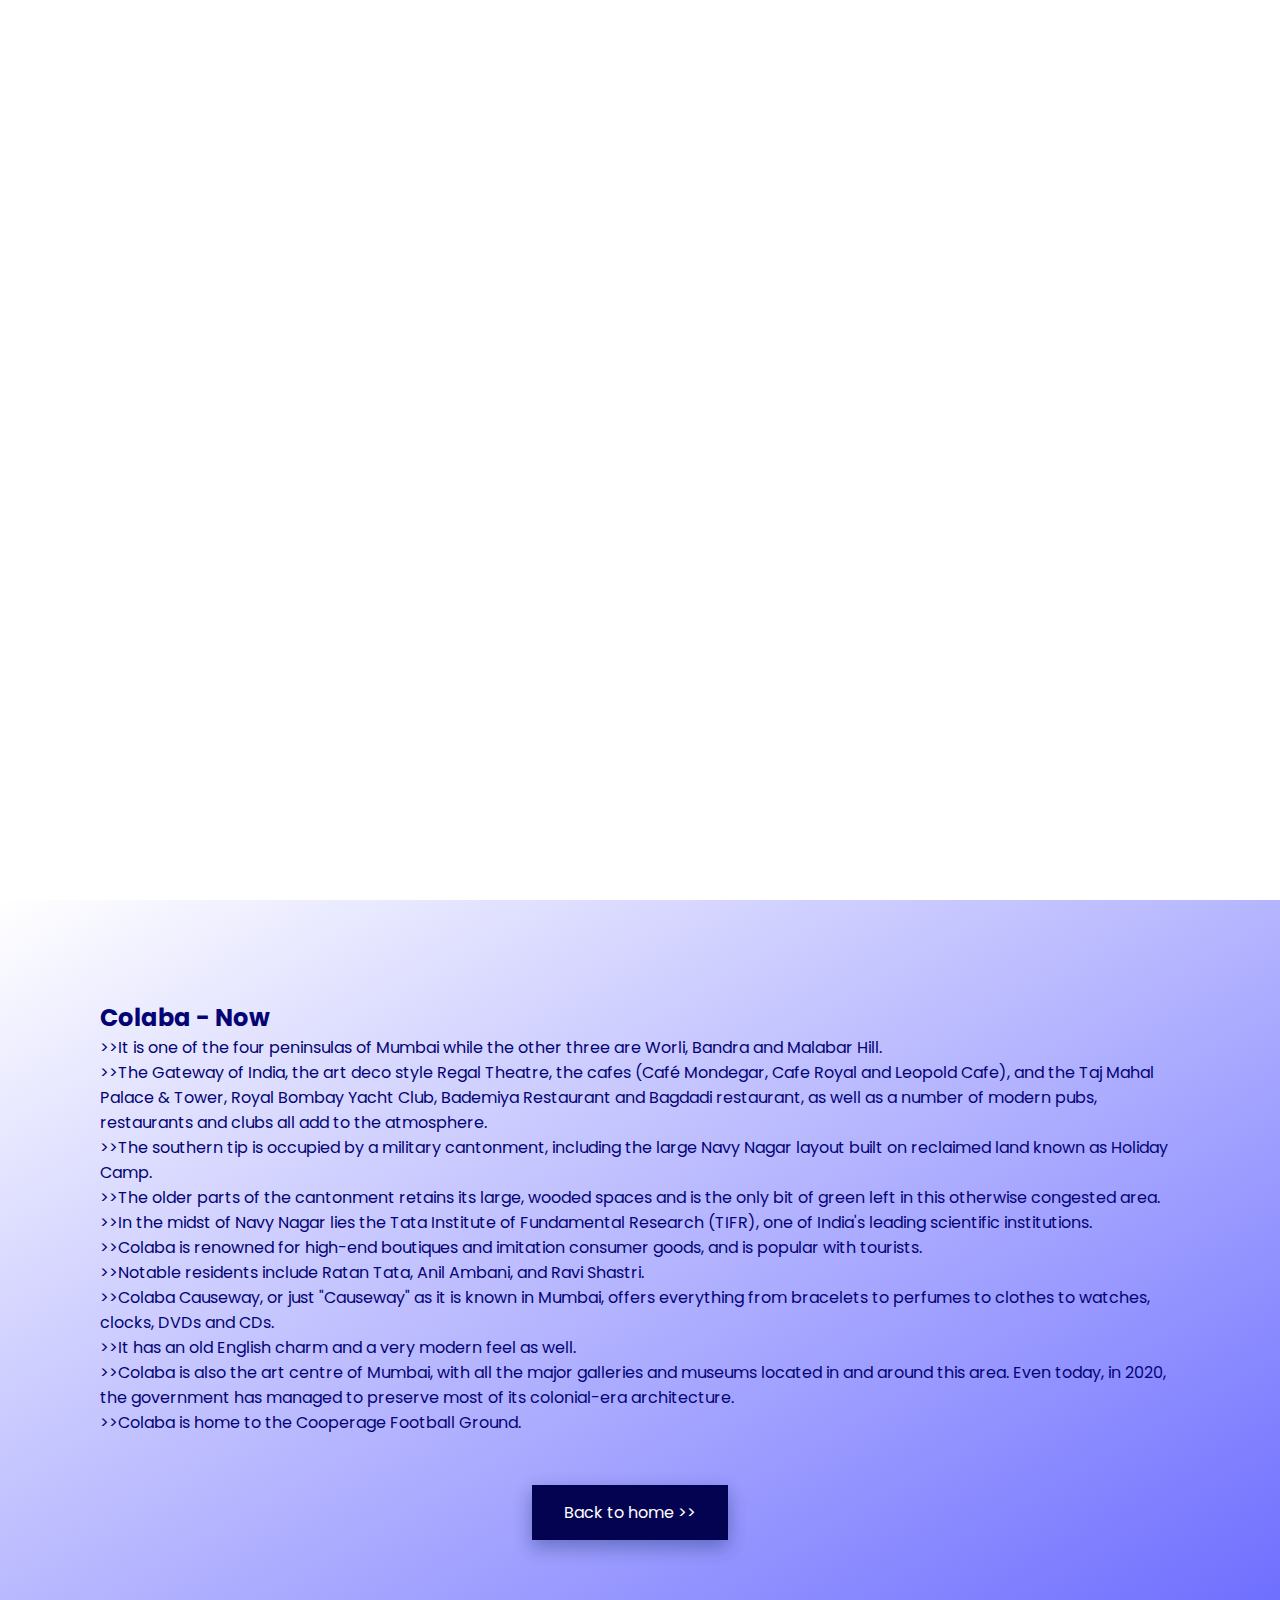
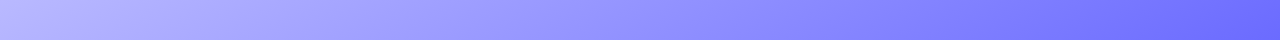
==== colabanow.html @ d99b498b "uploaded 13 html files and one css file" ====
<!DOCTYPE html>
<html lang="en">
<head>
  <meta charset="UTF-8">
  <meta http-equiv="X-UA-Compatible" content="IE=edge">
  <meta name="viewport" content="width=device-width, initial-scale=1.0">
  <title>Colaba-now</title>
  <link rel="stylesheet" href="style.css">

  <link rel="apple-touch-icon" sizes="180x180" href="img/apple-touch-icon.png">
  <link rel="icon" type="image/png" sizes="32x32" href="img/favicon-32x32.png">
  <link rel="icon" type="image/png" sizes="16x16" href="img/favicon-16x16.png">

</head>
<body>
  <div id="header"></div>
  <section>
    <h2>Colaba - Now </h2>
    <p>
      >>It is one of the four peninsulas of Mumbai while the other three are Worli, Bandra and Malabar Hill. <br>
      >>The Gateway of India, the art deco style Regal Theatre, the cafes (Café Mondegar, Cafe Royal and Leopold Cafe), and the Taj Mahal Palace & Tower, Royal Bombay Yacht Club, Bademiya Restaurant and Bagdadi restaurant, as well as a number of modern pubs, restaurants and clubs all add to the atmosphere. <br>
      >>The southern tip is occupied by a military cantonment, including the large Navy Nagar layout built on reclaimed land known as Holiday Camp. <br>
      >>The older parts of the cantonment retains its large, wooded spaces and is the only bit of green left in this otherwise congested area. <br> 
      >>In the midst of Navy Nagar lies the Tata Institute of Fundamental Research (TIFR), one of India's leading scientific institutions. <br>
      >>Colaba is renowned for high-end boutiques and imitation consumer goods, and is popular with tourists. <br>
      >>Notable residents include Ratan Tata, Anil Ambani, and Ravi Shastri. <br>
      >>Colaba Causeway, or just "Causeway" as it is known in Mumbai, offers everything from bracelets to perfumes to clothes to watches, clocks, DVDs and CDs. <br>
      >>It has an old English charm and a very modern feel as well. <br>
      >>Colaba is also the art centre of Mumbai, with all the major galleries and museums located in and around this area. Even today, in 2020, the government has managed to preserve most of its colonial-era architecture. <br>
      >>Colaba is home to the Cooperage Football Ground.
    </p>
    <style>
    #header{
      position: relative;
      width: 150% ;
      height: 100vh ;
      background: url('images/colabanow.png');
      background-repeat: no-repeat;
      background-size: cover;
      background-attachment: fixed;
      background-position: center;
    }
    </style>
    <button class="button" href ="home.html"> Back to home >> </button>

</section>

<script type="text/javascript">
  const bg = document.getElementById('header');
  window.addEventListener('scroll',function(){
    bg.style.backgroundSize = 160 - +window.pageYOffset/12 +'%' ;
   
  })
</script>
</body>
</html>
---- style.css ----
@import url('https://fonts.googleapis.com/css?family=Poppins:300,400,500,600,700&display=swap');
*{
  margin: 0;
  padding: 0;
  box-sizing: border-box;
  font-family: 'Poppins',sans-serif;

}

section{
  padding: 100px;
  color: rgb(4, 4, 117);
  background-image: linear-gradient(to bottom right , white,rgba(0, 0, 255, 0.581));
}

.button{
  background-color: rgb(3, 3, 82);

  border: none;
  color: white;
  padding: 15px 32px;
  text-align: center;
  text-decoration: none;
  display: inline-block;
  font-size: 16px;
  margin-top: 50px;
  margin-left: 40%;
  box-shadow: 0 8px 16px 0 rgba(3, 58, 146, 0.2), 0 6px 20px 0 rgba(0,0,0,0.19);
}

.button:hover {
  box-shadow: 0 12px 16px 0 rgba(0,0,0,0.24), 0 17px 50px 0 rgba(0,0,0,0.19);
}
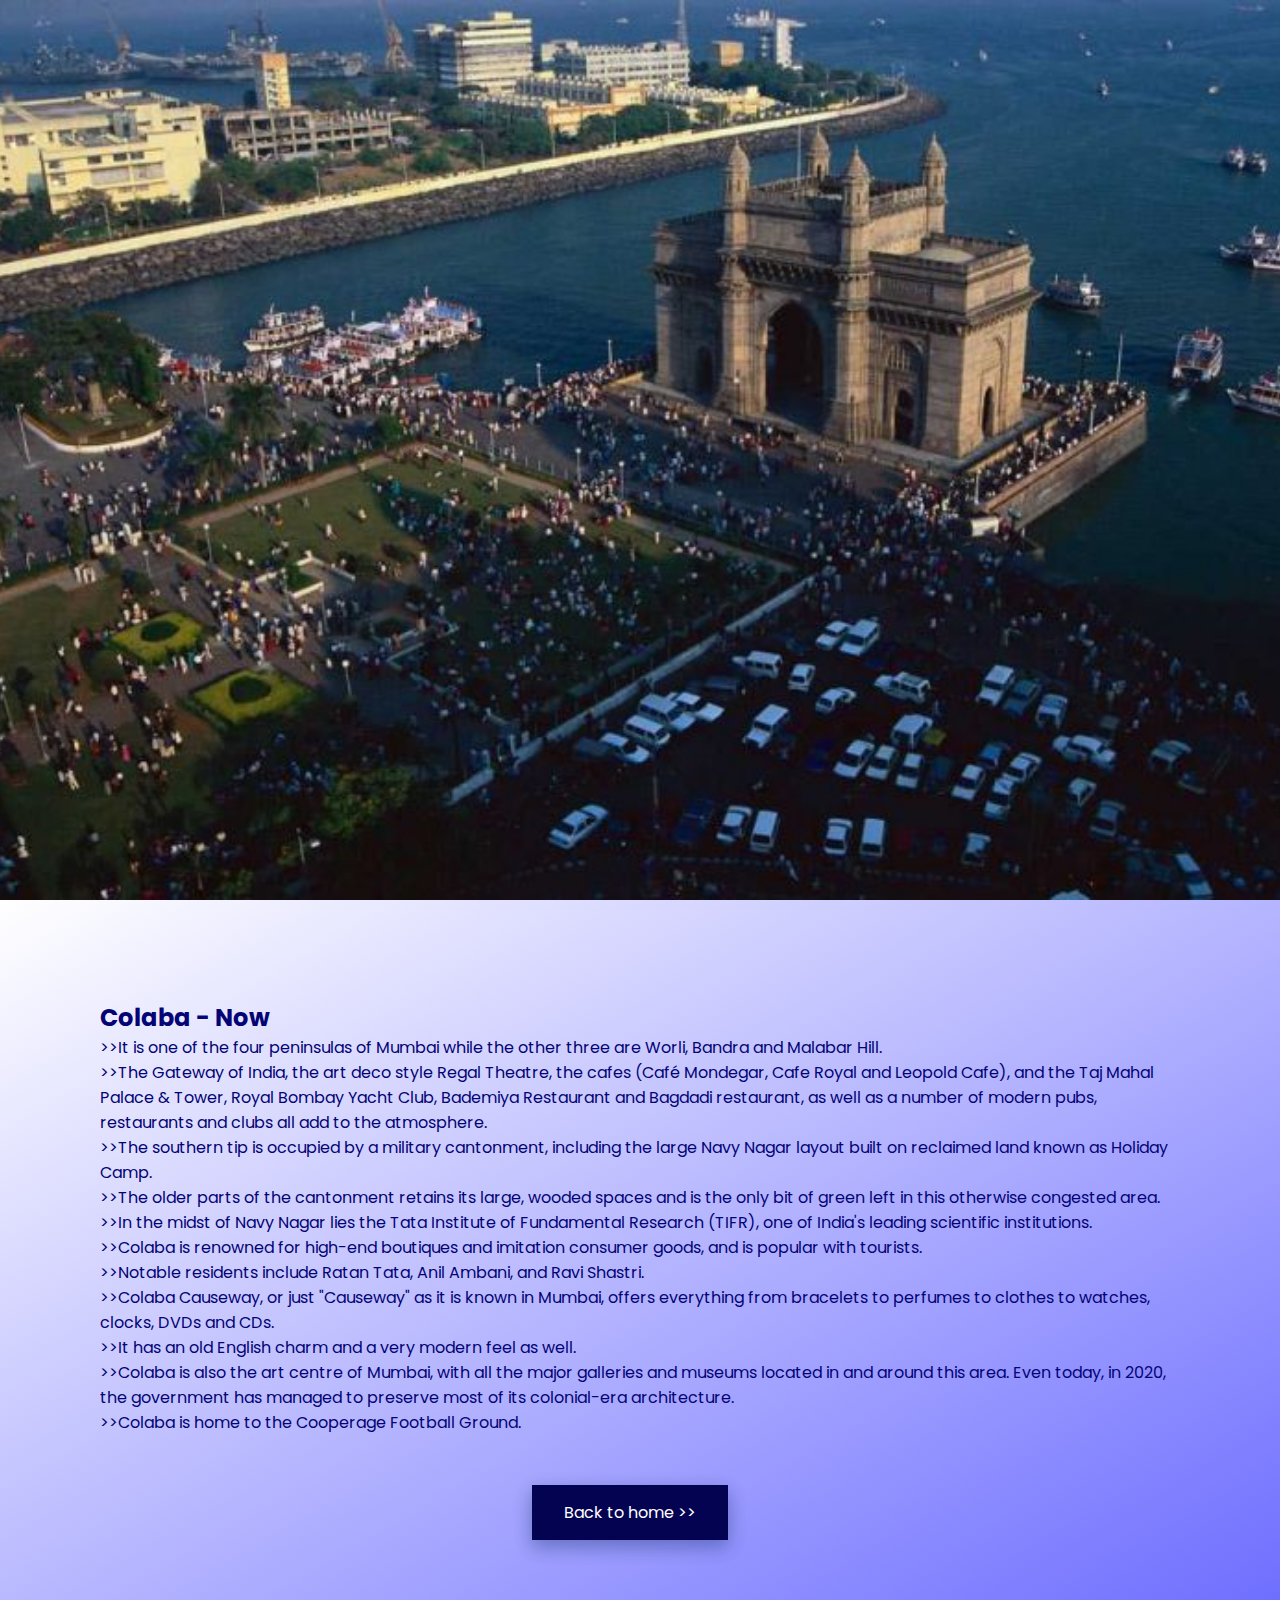
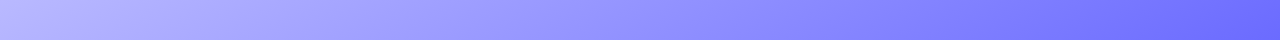
==== commit 57192a7f: "Update colabanow.html" ====
--- a/colabanow.html
+++ b/colabanow.html
@@ -41,7 +41,7 @@
       background-position: center;
     }
     </style>
-    <button class="button" href ="home.html"> Back to home >> </button>
+    <button class="button" onclick ="window.location.href ='home.html';"> Back to home >> </button>
 
 </section>
 
@@ -53,4 +53,4 @@
   })
 </script>
 </body>
-</html>+</html>
